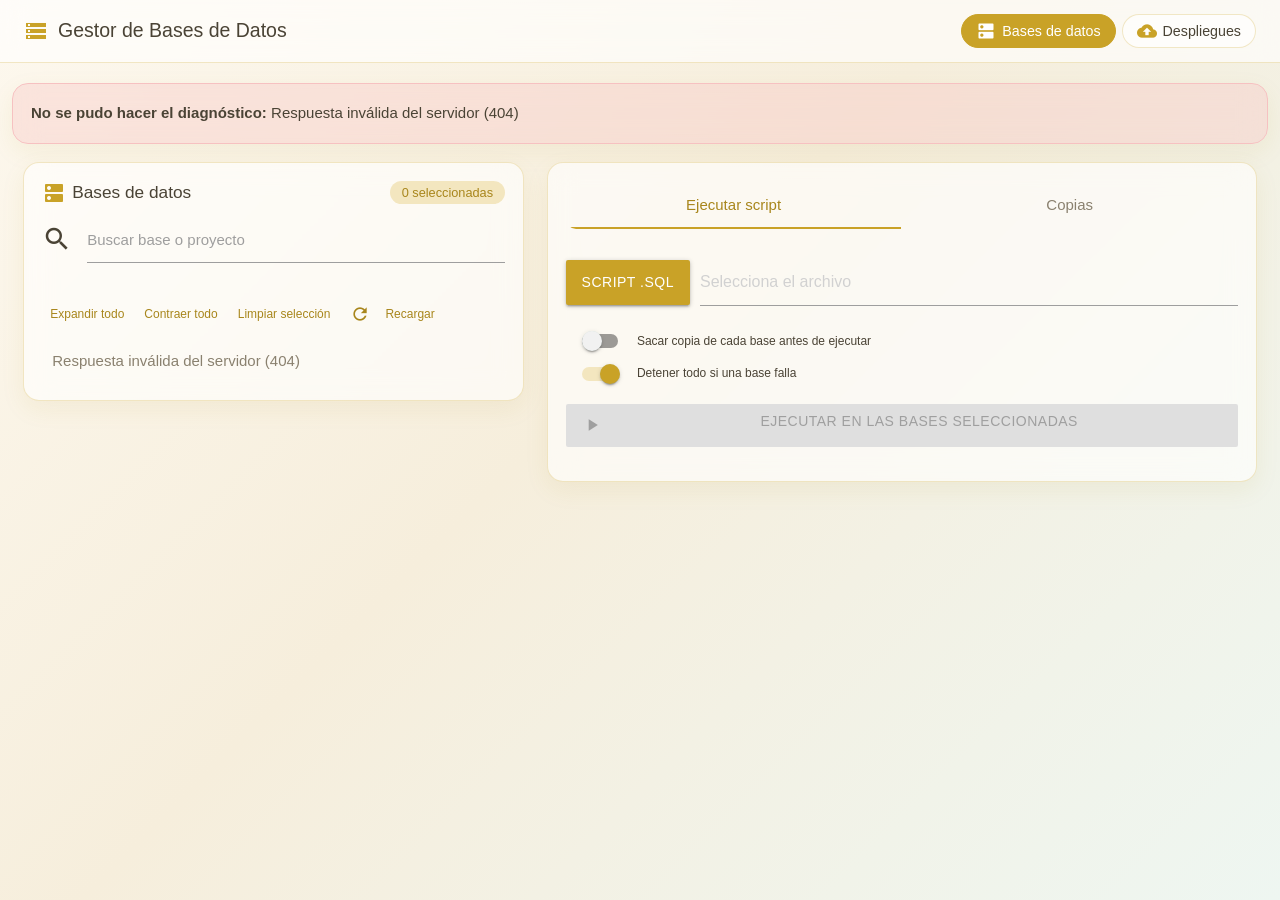
==== gestor_despliegues/public/index.html @ 9bce4a49 "inicial" ====
<!DOCTYPE html>
<html lang="es">
<head>
    <meta charset="utf-8">
    <meta name="viewport" content="width=device-width, initial-scale=1">
    <title>Gestor de Bases de Datos</title>
    <link rel="icon" type="image/svg+xml" href="favicon.svg">
    <link rel="stylesheet" href="vendor/material-icons/material-icons.css">
    <link rel="stylesheet" href="vendor/materialize/materialize.min.css">
    <link rel="stylesheet" href="css/app.css">
</head>
<body>
    <header class="barra">
        <div class="barra-contenido">
            <i class="material-icons dorado">storage</i>
            <span class="barra-titulo">Gestor de Bases de Datos</span>
            <div class="menu-principal">
                <button class="menu-opcion activa" data-seccion="seccion-bd"><i class="material-icons">dns</i>Bases de datos</button>
                <button class="menu-opcion" data-seccion="seccion-despliegues"><i class="material-icons">cloud_upload</i>Despliegues</button>
            </div>
        </div>
    </header>

    <main class="contenedor">
        <div id="alerta-diagnostico" class="tarjeta alerta oculto"></div>

        <section id="seccion-bd" class="row">
            <!-- Selección de bases -->
            <div class="col s12 l5">
                <div class="tarjeta">
                    <div class="tarjeta-encabezado">
                        <h6><i class="material-icons dorado">dns</i> Bases de datos</h6>
                        <span id="contador-seleccion" class="chip-suave">0 seleccionadas</span>
                    </div>
                    <div class="input-field buscador">
                        <i class="material-icons prefix">search</i>
                        <input id="buscador" type="text" autocomplete="off">
                        <label for="buscador">Buscar base o proyecto</label>
                    </div>
                    <div id="filtro-ambientes" class="filtro-ambientes"></div>
                    <div class="acciones-seleccion">
                        <button id="btn-expandir" class="btn-flat btn-pequeno">Expandir todo</button>
                        <button id="btn-contraer" class="btn-flat btn-pequeno">Contraer todo</button>
                        <button id="btn-limpiar" class="btn-flat btn-pequeno">Limpiar selección</button>
                        <button id="btn-recargar" class="btn-flat btn-pequeno"><i class="material-icons left">refresh</i>Recargar</button>
                    </div>
                    <div id="arbol" class="arbol">
                        <div class="cargando">Cargando conexiones...</div>
                    </div>
                </div>
            </div>

            <!-- Acciones -->
            <div class="col s12 l7">
                <div class="tarjeta">
                    <ul class="tabs" id="pestanas">
                        <li class="tab col s6"><a class="active" href="#tab-ejecutar">Ejecutar script</a></li>
                        <li class="tab col s6"><a href="#tab-copias">Copias</a></li>
                    </ul>

                    <div id="tab-ejecutar" class="tab-contenido">
                        <div class="file-field input-field">
                            <div class="btn btn-dorado">
                                <span>Script .sql</span>
                                <input id="archivo-script" type="file" accept=".sql,.txt">
                            </div>
                            <div class="file-path-wrapper">
                                <input class="file-path" type="text" placeholder="Selecciona el archivo">
                            </div>
                        </div>
                        <p id="info-script" class="texto-suave"></p>

                        <div class="opciones">
                            <div class="switch">
                                <label>
                                    <input id="opt-respaldo" type="checkbox">
                                    <span class="lever"></span>
                                    Sacar copia de cada base antes de ejecutar
                                </label>
                            </div>
                            <div class="switch">
                                <label>
                                    <input id="opt-detener" type="checkbox" checked>
                                    <span class="lever"></span>
                                    Detener todo si una base falla
                                </label>
                            </div>
                        </div>

                        <button id="btn-ejecutar" class="btn btn-dorado btn-ancho" disabled>
                            <i class="material-icons left">play_arrow</i>Ejecutar en las bases seleccionadas
                        </button>
                        <ul id="resultados-ejecucion" class="resultados"></ul>
                    </div>

                    <div id="tab-copias" class="tab-contenido">
                        <p class="texto-suave">Genera un archivo <b>.sql.gz</b> por cada base seleccionada en la carpeta <span id="ruta-copias">copias</span>.</p>
                        <button id="btn-copias" class="btn btn-dorado btn-ancho" disabled>
                            <i class="material-icons left">archive</i>Sacar copias de las bases seleccionadas
                        </button>
                        <ul id="resultados-copias" class="resultados"></ul>
                    </div>
                </div>
            </div>
        </section>

        <section id="seccion-despliegues" class="row oculto">
            <!-- Selección de destinos -->
            <div class="col s12 l5">
                <div class="tarjeta">
                    <div class="tarjeta-encabezado">
                        <h6><i class="material-icons dorado">cloud_upload</i> Destinos</h6>
                        <span id="dep-contador" class="chip-suave">0 seleccionados</span>
                    </div>
                    <div class="input-field buscador">
                        <i class="material-icons prefix">search</i>
                        <input id="dep-buscador" type="text" autocomplete="off">
                        <label for="dep-buscador">Buscar sitio o proyecto</label>
                    </div>
                    <div id="dep-filtro-ambientes" class="filtro-ambientes"></div>
                    <div class="acciones-seleccion">
                        <button id="dep-expandir" class="btn-flat btn-pequeno">Expandir todo</button>
                        <button id="dep-contraer" class="btn-flat btn-pequeno">Contraer todo</button>
                        <button id="dep-limpiar" class="btn-flat btn-pequeno">Limpiar selección</button>
                        <button id="dep-recargar" class="btn-flat btn-pequeno"><i class="material-icons left">refresh</i>Recargar</button>
                    </div>
                    <div id="dep-arbol" class="arbol">
                        <div class="cargando">Cargando destinos...</div>
                    </div>
                </div>
            </div>

            <!-- Preparación y despliegue -->
            <div class="col s12 l7">
                <div class="tarjeta">
                    <div class="tarjeta-encabezado">
                        <h6><i class="material-icons dorado">fact_check</i> Preparar y desplegar</h6>
                    </div>
                    <p class="texto-suave">El front se reemplaza completo. En el back marca las carpetas o archivos que quieres subir; arriba no se borra nada. No se toca el servidor hasta que confirmes.</p>
                    <button id="dep-btn-revisar" class="btn btn-dorado btn-ancho" disabled>
                        <i class="material-icons left">playlist_add_check</i>Preparar los destinos seleccionados
                    </button>
                    <div id="dep-revision" class="revision"></div>
                    <div class="opciones">
                        <div class="switch">
                            <label>
                                <input id="dep-opt-respaldo" type="checkbox">
                                <span class="lever"></span>
                                Respaldar en este equipo lo que se va a reemplazar
                            </label>
                        </div>
                    </div>
                    <button id="dep-btn-desplegar" class="btn btn-dorado btn-ancho oculto">
                        <i class="material-icons left">cloud_upload</i>Desplegar
                    </button>
                </div>
            </div>
        </section>
    </main>

    <!-- Confirmación de ejecución -->
    <div id="modal-confirmar" class="modal">
        <div class="modal-content">
            <h5>Confirmar ejecución</h5>
            <p id="confirmar-resumen"></p>
            <div id="confirmar-mezcla" class="aviso-mezcla oculto"></div>
            <ul id="confirmar-lista" class="lista-confirmar"></ul>
            <p id="confirmar-pregunta" class="oculto"><b>Hay bases de producción. ¿Quieres sacar copia antes de ejecutar?</b></p>
        </div>
        <div class="modal-footer">
            <button class="modal-close btn-flat">Cancelar</button>
            <button id="btn-sin-copia" class="btn-flat oculto">No, ejecutar sin copia</button>
            <button id="btn-confirmar" class="btn btn-dorado">Ejecutar</button>
        </div>
    </div>

    <!-- Confirmación de despliegue -->
    <div id="modal-desplegar" class="modal">
        <div class="modal-content">
            <h5>Confirmar despliegue</h5>
            <p id="dep-confirmar-resumen"></p>
            <div id="dep-confirmar-mezcla" class="aviso-mezcla oculto"></div>
            <ul id="dep-confirmar-lista" class="lista-confirmar"></ul>
            <p id="dep-confirmar-pregunta" class="oculto"><b>Hay destinos de producción. ¿Quieres respaldar antes de desplegar?</b></p>
        </div>
        <div class="modal-footer">
            <button class="modal-close btn-flat">Cancelar</button>
            <button id="dep-btn-sin-respaldo" class="btn-flat oculto">No, desplegar sin respaldo</button>
            <button id="dep-btn-confirmar" class="btn btn-dorado">Desplegar</button>
        </div>
    </div>

    <script src="vendor/materialize/materialize.min.js"></script>
    <script src="js/app.js"></script>
    <script src="js/despliegues.js"></script>
</body>
</html>
---- gestor_despliegues/public/vendor/material-icons/material-icons.css ----
@font-face {
  font-family: "Material Icons";
  font-style: normal;
  font-weight: 400;
  font-display: block;
  src: url("./material-icons.woff2") format("woff2"), url("./material-icons.woff") format("woff");
}
.material-icons {
  font-family: "Material Icons";
  font-weight: normal;
  font-style: normal;
  font-size: 24px;
  line-height: 1;
  letter-spacing: normal;
  text-transform: none;
  display: inline-block;
  white-space: nowrap;
  word-wrap: normal;
  direction: ltr;
  -webkit-font-smoothing: antialiased;
  -moz-osx-font-smoothing: grayscale;
  text-rendering: optimizeLegibility;
  font-feature-settings: "liga";
}
---- gestor_despliegues/public/css/app.css ----
:root {
    --fondo: #fbf6ec;
    --dorado: #c9a227;
    --dorado-oscuro: #a8861c;
    --dorado-suave: #f3e6bf;
    --texto: #4a4335;
    --texto-suave: #8a816f;
    --verde: #a8e0c4;
    --verde-texto: #2f7a55;
    --rosa: #f6c1c1;
    --rosa-texto: #a33f3f;
    --azul: #c8e1f3;
    --vidrio: rgba(255, 255, 255, 0.62);
    --borde: rgba(201, 162, 39, 0.25);
}

body {
    background: linear-gradient(135deg, #fdf8ee 0%, #f6eedc 45%, #eef6f1 100%);
    background-attachment: fixed;
    color: var(--texto);
    min-height: 100vh;
}

.oculto { display: none !important; }
.dorado { color: var(--dorado); }
.texto-suave { color: var(--texto-suave); font-size: 0.92rem; }

/* Barra superior */
.barra {
    position: sticky;
    top: 0;
    z-index: 10;
    background: var(--vidrio);
    backdrop-filter: blur(14px);
    -webkit-backdrop-filter: blur(14px);
    border-bottom: 1px solid var(--borde);
}
.barra-contenido {
    display: flex;
    align-items: center;
    gap: 10px;
    padding: 14px 24px;
}
.barra-titulo { font-size: 1.3rem; font-weight: 500; }

/* Menú principal */
.menu-principal { margin-left: auto; display: flex; gap: 6px; flex-wrap: wrap; }
.menu-opcion {
    display: flex;
    align-items: center;
    gap: 6px;
    border: 1px solid var(--borde);
    background: rgba(255, 255, 255, 0.6);
    color: var(--texto);
    border-radius: 18px;
    padding: 6px 14px;
    cursor: pointer;
    font-size: 0.95rem;
}
.menu-opcion:focus { background-color: rgba(255, 255, 255, 0.6); }
.menu-opcion .material-icons { font-size: 20px; color: var(--dorado); }
.menu-opcion.activa, .menu-opcion.activa:focus { background: var(--dorado); border-color: var(--dorado); color: #fff; }
.menu-opcion.activa .material-icons { color: #fff; }

/* Revisión de despliegues */
.etiqueta-tipo {
    border-radius: 8px;
    font-size: 0.7rem;
    padding: 0 6px;
    margin-left: 6px;
    background: var(--dorado-suave);
    color: var(--dorado-oscuro);
}
.revision { margin-top: 16px; }
.revision-destino {
    background: rgba(255, 255, 255, 0.6);
    border-left: 4px solid var(--dorado-suave);
    border-radius: 10px;
    padding: 10px 12px;
    margin-bottom: 10px;
}
.revision-destino.ok { border-left-color: var(--verde); }
.revision-destino.error { border-left-color: var(--rosa); }
.revision-destino pre {
    white-space: pre-wrap;
    background: rgba(246, 193, 193, 0.2);
    border-radius: 6px;
    padding: 6px 8px;
    font-size: 0.78rem;
    max-height: 160px;
    overflow: auto;
}
.revision-encabezado { display: flex; align-items: center; flex-wrap: wrap; gap: 4px; }
.revision-estado { margin-left: auto; display: flex; align-items: center; gap: 4px; font-size: 0.85rem; color: var(--texto-suave); }
.revision-destino.ok .revision-estado .material-icons { color: var(--verde-texto); }
.revision-destino.error .revision-estado .material-icons { color: var(--rosa-texto); }
.seccion-revision { margin-top: 8px; }
.seccion-revision summary { display: flex; align-items: center; gap: 6px; cursor: pointer; font-weight: 500; list-style: none; }
.seccion-revision summary::-webkit-details-marker { display: none; }
.seccion-revision summary .material-icons { font-size: 20px; color: var(--dorado); }
.seccion-revision summary label { margin: 0; }
.seccion-revision summary [type="checkbox"] + span:not(.lever) { padding-left: 26px; height: 20px; }
.seccion-externos summary .material-icons, .seccion-borrar summary .material-icons { color: var(--rosa-texto); }
.conteo-seccion { color: var(--texto-suave); font-weight: 400; }
.lista-archivos { max-height: 260px; overflow-y: auto; padding: 4px 0 4px 30px; }
.lista-archivos .archivo { display: block; padding: 2px 0; }
.lista-archivos .archivo [type="checkbox"] + span:not(.lever) { color: var(--texto); font-size: 0.85rem; line-height: 20px; height: auto; overflow-wrap: anywhere; }
.archivo-motivo { margin-left: 8px; font-size: 0.75rem; color: var(--texto-suave); }

/* Preparación del despliegue: elementos de primer nivel del back y nota del front */
.lista-elementos { max-height: 320px; overflow-y: auto; padding: 4px 0 4px 8px; }
.elemento-back { display: block; padding: 3px 0; }
.elemento-back [type="checkbox"] + span:not(.lever) { color: var(--texto); font-size: 0.9rem; line-height: 20px; height: auto; overflow-wrap: anywhere; }
.elemento-back .material-icons { font-size: 18px; color: var(--dorado); vertical-align: -4px; margin-right: 4px; }
.etiqueta-config { margin-left: 6px; padding: 0 6px; border-radius: 8px; font-size: 0.7rem; background: var(--rosa); color: var(--rosa-texto); }
.nota-front { display: flex; align-items: center; gap: 6px; margin: 6px 0 2px; }
.nota-front .material-icons { color: var(--dorado); font-size: 20px; }

.contenedor { padding: 20px 12px; max-width: 1400px; margin: 0 auto; }

/* Tarjetas glaseadas */
.tarjeta {
    background: var(--vidrio);
    backdrop-filter: blur(14px);
    -webkit-backdrop-filter: blur(14px);
    border: 1px solid var(--borde);
    border-radius: 16px;
    box-shadow: 0 8px 24px rgba(168, 134, 28, 0.08);
    padding: 18px;
    margin-bottom: 18px;
}
.tarjeta-encabezado {
    display: flex;
    align-items: center;
    justify-content: space-between;
    flex-wrap: wrap;
    gap: 8px;
}
.tarjeta-encabezado h6 { display: flex; align-items: center; gap: 6px; margin: 0; font-weight: 500; }

.alerta { border-color: var(--rosa); background: rgba(246, 193, 193, 0.35); }
.alerta ul { margin: 6px 0 0 18px; }
.alerta li { list-style: disc; }

.chip-suave {
    background: var(--dorado-suave);
    color: var(--dorado-oscuro);
    border-radius: 12px;
    padding: 2px 12px;
    font-size: 0.85rem;
}

/* Botones */
.btn-dorado, .btn-dorado:focus { background: var(--dorado); }
.btn-dorado:hover { background: var(--dorado-oscuro); }
.btn-ancho { width: 100%; margin-top: 10px; height: auto; min-height: 36px; line-height: 1.4; padding: 8px 16px; white-space: normal; }
.btn-pequeno { padding: 0 8px; font-size: 0.8rem; text-transform: none; color: var(--dorado-oscuro); }
.acciones-seleccion { display: flex; flex-wrap: wrap; gap: 4px; margin-bottom: 8px; }

/* Campos */
.input-field input:focus:not([readonly]) { border-bottom-color: var(--dorado) !important; box-shadow: 0 1px 0 0 var(--dorado) !important; }
.input-field input:focus + label, .input-field .prefix.active { color: var(--dorado) !important; }
.buscador { margin-top: 12px; }

[type="checkbox"].filled-in:checked + span:not(.lever):after { border-color: var(--dorado); background-color: var(--dorado); }
.switch label input[type=checkbox]:checked + .lever { background-color: var(--dorado-suave); }
.switch label input[type=checkbox]:checked + .lever:after { background-color: var(--dorado); }
.switch label { color: var(--texto); }
.opciones { display: flex; flex-direction: column; gap: 10px; margin: 10px 0; }

/* Pestañas */
.tabs { background: transparent; border-radius: 10px; }
.tabs .tab a { color: var(--texto-suave); text-transform: none; font-size: 1rem; }
.tabs .tab a.active, .tabs .tab a:hover { color: var(--dorado-oscuro); background: transparent !important; }
.tabs .tab a:focus.active { background: rgba(201, 162, 39, 0.1); }
.tabs .indicator { background-color: var(--dorado); }
.tab-contenido { padding-top: 16px; }

/* Árbol de conexiones */
.arbol { max-height: 64vh; overflow-y: auto; padding-right: 4px; }
.carpeta { border-radius: 10px; margin-bottom: 6px; background: rgba(255, 255, 255, 0.5); }
.carpeta-encabezado {
    display: flex;
    align-items: center;
    gap: 6px;
    padding: 6px 8px;
    cursor: pointer;
    user-select: none;
}
.carpeta-encabezado .material-icons { color: var(--dorado); }
.carpeta-nombre { flex: 1; font-weight: 500; }
.carpeta-conteo { font-size: 0.8rem; color: var(--texto-suave); }
.carpeta-hijos { padding: 0 8px 6px 34px; }
.carpeta.contraida .carpeta-hijos { display: none; }
.carpeta-encabezado label, .conexion label { margin: 0; }
.carpeta-encabezado [type="checkbox"] + span:not(.lever) { padding-left: 26px; height: 20px; }

.carpeta-encabezado label, .tipo-encabezado label { margin: 0; }
.grupo-tipo { margin: 2px 0 4px; }
.tipo-encabezado {
    display: flex;
    align-items: center;
    gap: 6px;
    padding: 4px 6px;
    cursor: pointer;
    user-select: none;
    border-radius: 8px;
}
.tipo-encabezado:hover { background: rgba(201, 162, 39, 0.08); }
.tipo-encabezado .material-icons { color: var(--dorado); font-size: 20px; }
.tipo-encabezado [type="checkbox"] + span:not(.lever) { padding-left: 26px; height: 20px; }
.grupo-nombre { flex: 1; }
.tipo-encabezado .grupo-nombre { font-weight: 500; color: var(--texto); font-size: 0.95rem; }
.grupo-conteo { font-size: 0.8rem; color: var(--texto-suave); }
.grupo-hijos { padding: 0 0 4px 30px; }
.grupo-tipo.contraida .grupo-hijos { display: none; }

/* Filtro por ambiente */
.filtro-ambientes { display: flex; flex-wrap: wrap; align-items: center; gap: 6px; margin: 0 0 10px; }
.filtro-titulo { font-size: 0.85rem; color: var(--texto-suave); margin-right: 2px; }
.chip-ambiente {
    cursor: pointer;
    user-select: none;
    border: 1px solid var(--borde);
    border-radius: 14px;
    padding: 2px 12px;
    font-size: 0.85rem;
    color: var(--texto);
    background: rgba(255, 255, 255, 0.6);
}
.chip-ambiente.activo { background: var(--dorado); border-color: var(--dorado); color: #fff; }

/* Etiquetas de ambiente */
.etiqueta-ambiente {
    border-radius: 8px;
    font-size: 0.7rem;
    padding: 0 6px;
    margin-left: 6px;
    background: var(--dorado-suave);
    color: var(--dorado-oscuro);
}
.etiqueta-ambiente.amb-prod { background: var(--rosa); color: var(--rosa-texto); }
.etiqueta-ambiente.amb-qa { background: var(--azul); color: #2f5f85; }
.etiqueta-ambiente.amb-demo { background: var(--verde); color: var(--verde-texto); }
.etiqueta-ambiente.amb-local { background: #e6e2da; color: #6f685b; }

.conexion { display: flex; align-items: center; gap: 4px; padding: 3px 0; }
.conexion label { min-width: 0; }
.conexion [type="checkbox"] + span:not(.lever) { overflow-wrap: anywhere; }
.conexion [type="checkbox"] + span:not(.lever) { color: var(--texto); font-size: 0.95rem; line-height: 20px; height: auto; }
.conexion-detalle { display: block; font-size: 0.75rem; color: var(--texto-suave); }
.conexion.deshabilitada { opacity: 0.5; }
.etiqueta-prod {
    background: var(--rosa);
    color: var(--rosa-texto);
    border-radius: 8px;
    font-size: 0.7rem;
    padding: 0 6px;
    margin-left: 6px;
}
.cargando { color: var(--texto-suave); padding: 10px; }

/* Resultados */
.resultados { margin-top: 16px; }
.resultado {
    display: flex;
    gap: 10px;
    align-items: flex-start;
    padding: 10px 12px;
    border-radius: 10px;
    margin-bottom: 8px;
    background: rgba(255, 255, 255, 0.6);
    border-left: 4px solid var(--dorado-suave);
}
.resultado.ok { border-left-color: var(--verde); }
.resultado.error { border-left-color: var(--rosa); }
.resultado.omitida { opacity: 0.6; }
.resultado .material-icons { margin-top: 2px; }
.resultado.ok .material-icons { color: var(--verde-texto); }
.resultado.error .material-icons { color: var(--rosa-texto); }
.resultado-cuerpo { flex: 1; min-width: 0; }
.resultado-titulo { font-weight: 500; }
.resultado-detalle { font-size: 0.85rem; color: var(--texto-suave); word-break: break-word; }
.resultado pre {
    white-space: pre-wrap;
    word-break: break-word;
    background: rgba(246, 193, 193, 0.2);
    border-radius: 6px;
    padding: 6px 8px;
    font-size: 0.78rem;
    margin: 6px 0 0;
    max-height: 160px;
    overflow: auto;
}
.girando { animation: girar 1s linear infinite; color: var(--dorado); }
@keyframes girar { to { transform: rotate(360deg); } }

/* Modal */
.modal { border-radius: 14px; max-width: 640px; }
.lista-confirmar { max-height: 25vh; overflow-y: auto; border: 1px solid var(--borde); border-radius: 8px; padding: 6px 10px; }
.lista-confirmar li { padding: 2px 0; }
.lista-confirmar .grupo-confirmar { margin-bottom: 6px; }
.lista-confirmar .grupo-confirmar ul { margin: 2px 0 0 16px; }
.aviso-mezcla {
    display: flex;
    gap: 8px;
    align-items: flex-start;
    background: #fdf1cf;
    border-left: 4px solid var(--dorado);
    border-radius: 8px;
    padding: 10px 12px;
    margin: 8px 0 12px;
    font-weight: 500;
}
.aviso-mezcla .material-icons { color: var(--dorado-oscuro); }

/* Aviso cuando la copia no se pudo sacar en el servidor y se sacó desde este equipo */
.aviso-copia { color: var(--dorado-oscuro); font-size: 0.9rem; }

@media (max-width: 600px) {
    .barra-contenido { padding: 12px 14px; }
    .barra-titulo { font-size: 1.1rem; }
    .arbol { max-height: none; }
    .modal { width: 94%; }
}
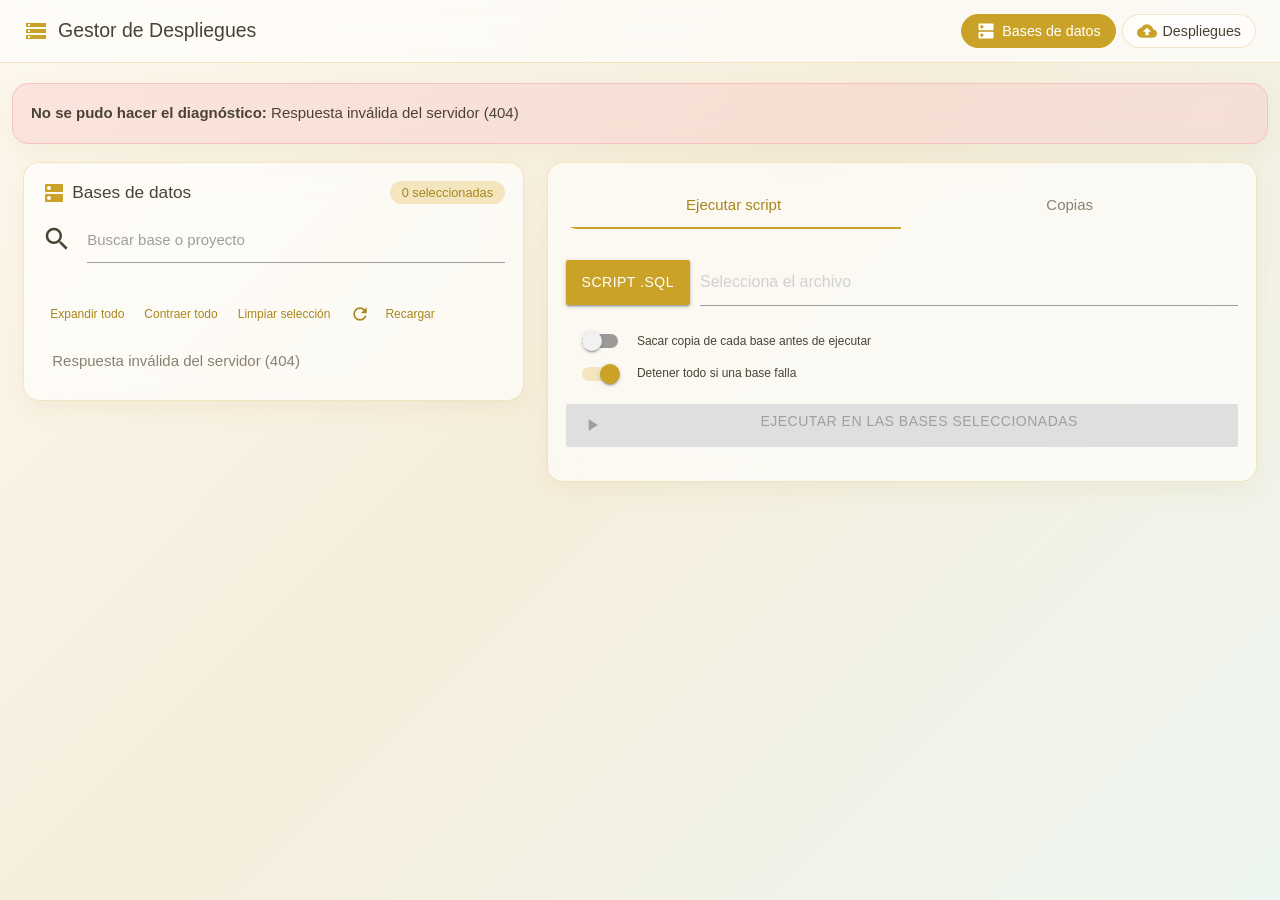
==== commit 80a78fb6: "incial" ====
--- a/gestor_despliegues/public/index.html
+++ b/gestor_despliegues/public/index.html
@@ -3,7 +3,7 @@
 <head>
     <meta charset="utf-8">
     <meta name="viewport" content="width=device-width, initial-scale=1">
-    <title>Gestor de Bases de Datos</title>
+    <title>Gestor de Despliegues</title>
     <link rel="icon" type="image/svg+xml" href="favicon.svg">
     <link rel="stylesheet" href="vendor/material-icons/material-icons.css">
     <link rel="stylesheet" href="vendor/materialize/materialize.min.css">
@@ -13,7 +13,7 @@
     <header class="barra">
         <div class="barra-contenido">
             <i class="material-icons dorado">storage</i>
-            <span class="barra-titulo">Gestor de Bases de Datos</span>
+            <span class="barra-titulo">Gestor de Despliegues</span>
             <div class="menu-principal">
                 <button class="menu-opcion activa" data-seccion="seccion-bd"><i class="material-icons">dns</i>Bases de datos</button>
                 <button class="menu-opcion" data-seccion="seccion-despliegues"><i class="material-icons">cloud_upload</i>Despliegues</button>
@@ -136,7 +136,7 @@
                     <div class="tarjeta-encabezado">
                         <h6><i class="material-icons dorado">fact_check</i> Preparar y desplegar</h6>
                     </div>
-                    <p class="texto-suave">El front se reemplaza completo. En el back marca las carpetas o archivos que quieres subir; arriba no se borra nada. No se toca el servidor hasta que confirmes.</p>
+                    <p class="texto-suave">El front se reemplaza completo. En el back marca las carpetas o archivos que quieres subir: esas carpetas se vacían arriba antes de subirlas (sin tocar logs ni uploads) y lo demás queda igual. No se toca el servidor hasta que confirmes.</p>
                     <button id="dep-btn-revisar" class="btn btn-dorado btn-ancho" disabled>
                         <i class="material-icons left">playlist_add_check</i>Preparar los destinos seleccionados
                     </button>
